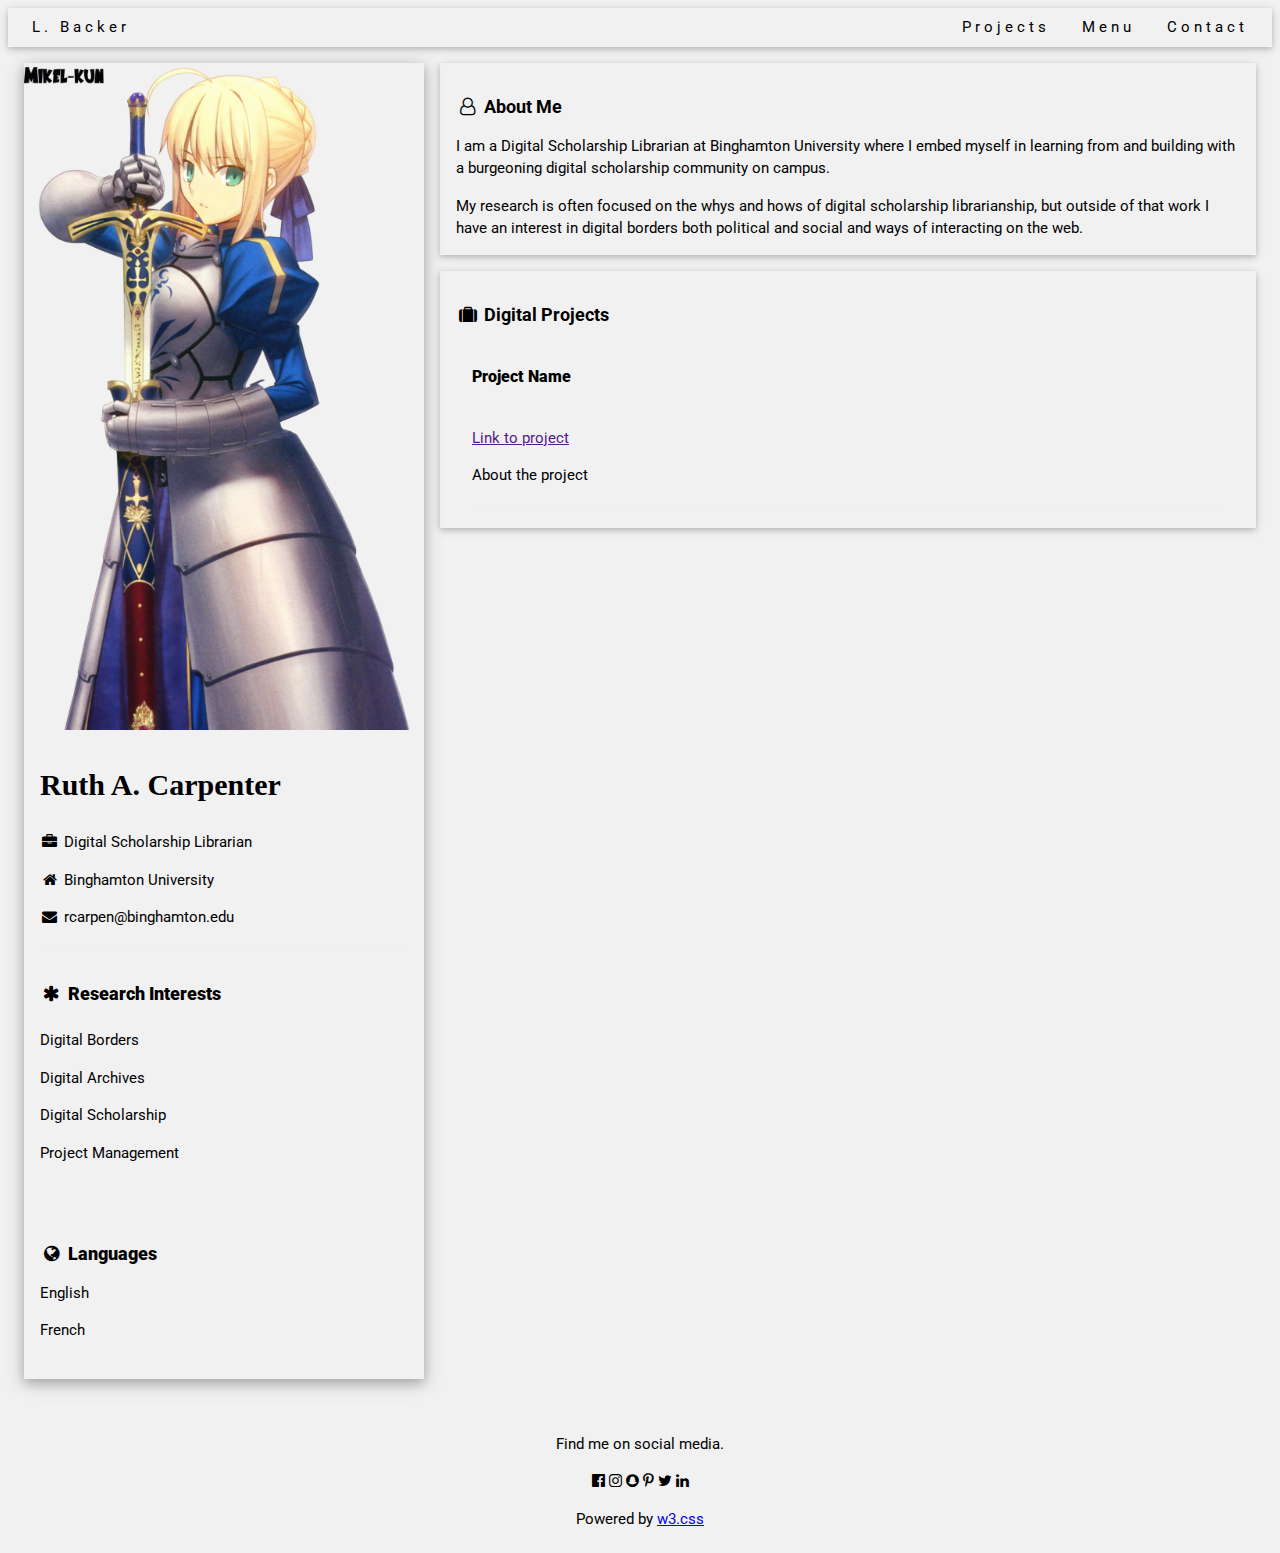
==== index.html @ b614f3e5 "initial commit" ====
<!DOCTYPE html>
<html>
<head>
    <title>rcarp-digSchol</title>
    <meta charset="UTF-8">
    <meta name="viewport" content='width=device-width, initial-scale=1'>
    <link rel="stylesheet" href='stylesheet.css'>
    <link rel='stylesheet' href='https://fonts.googleapis.com/css?family=Roboto'>
    <link rel="stylesheet" href='https://cdnjs.cloudflare.com/ajax/libs/font-awesome/4.7.0/css/font-awesome.min.css'>
  </head>

<body class='box-light-grey'>
  <!-- Navbar (sit on top) -->
<div class="w3-top">
  <div class="bar grid-padding card" style="letter-spacing:4px;">
    <a href="#home" class="bar-item button">L. Backer</a>
    <!-- Right-sided navbar links. Hide them on small screens -->
    <div class="float-right">
      <a href="projects.html" class="bar-item button">Projects</a>
      <a href="#menu" class="bar-item button">Menu</a>
      <a href="#contact" class="bar-item button">Contact</a>
    </div>
  </div>
</div>



  <div class='content margin-top' style='max-width:1400px;'>
  
    <div class='grid-padding'>

      <div class='grid-third'>

        <div class="card-4">
          <div class="display-container">
            <img src="images/saber.png" style="width:100%" alt="rcarp's profile image">
          </div>

          <div class="container">
            <h2>Ruth A. Carpen&#8203;ter</h2>
            <p><i class="fa fa-briefcase fa-fw margin-right"></i>Digital Scholarship Librarian</p>
            <p><i class="fa fa-home fa-fw margin-right"></i>Binghamton University</p>
            <p><i class="fa fa-envelope fa-fw margin-right"></i>rcarpen@&#8203;binghamton.edu</p>
            <hr>

            <h5><b><i class="fa fa-asterisk fa-fw margin-right"></i>Research Interests</b></h5>
            <ul>
              <li>Digital Borders</li>
              <li>Digital Archives</li> 
              <li>Digital Scholarship</li>
              <li>Project Management</li>
            </ul>
            <br>

          <h5><b><i class="fa fa-globe fa-fw margin-right"></i>Languages</b></h5>
          <p>English</p>
          <p>French</p>
          <br>
        </div>
      </div><br>  

    </div>

    <div class ="grid-twothird">
      <div class="container card margin-bottom">
        <h5><i class="fa fa-user-o fa-fw margin-right"></i>About Me</h5>
          <p>I am a Digital Scholarship Librarian at Binghamton University where I embed myself in learning from and building with a burgeoning digital scholarship community on campus.</p>
          <p>My research is often focused on the whys and hows of digital scholarship librarianship, but outside of that work I have an interest in digital borders both political and social and ways of interacting on the web.</p>
      </div>

      <div class="container card">
        <h5><i class="fa fa-suitcase fa-fw margin-right"></i>Digital Projects</h5>
        <div class="container">
          <h6 class="w3-opacity"><b>Project Name</b></h6>
          <a href="">Link to project</a>
          <p>About the project</p>
          <hr>
        </div>
         
        </div>

      </div>

    </div>
    
  </div>

  <footer class="container grid-center margin-top">
    <p>Find me on social media.</p>
    <i class="fa fa-facebook-official w3-hover-opacity"></i>
    <i class="fa fa-instagram w3-hover-opacity"></i>
    <i class="fa fa-snapchat w3-hover-opacity"></i>
    <i class="fa fa-pinterest-p w3-hover-opacity"></i>
    <i class="fa fa-twitter w3-hover-opacity"></i>
    <i class="fa fa-linkedin w3-hover-opacity"></i>
    <p>Powered by <a href="https://www.w3schools.com/w3css/default.asp" target="_blank">w3.css</a></p>
  </footer>

</body>
---- stylesheet.css ----
html{box-sizing:border-box;overflow-x:hidden}*,*:before,*:after{box-sizing:inherit}

html,body,h1,h2,h3,h4,h5,h6{font-family:'Roboto',sans-serif;font-size:15px;line-height:1.5}

h1{font-size:36px}h2{font-size:30px; font-family:cursive}h3{font-size:24px}h4{font-size:20px}h5{font-size:18px; margin-bottom:0em}h6{font-size:16px}
hr{border:0;border-top:1px solid #eee;margin:20px 0}
ul{list-style: none;line-height: 2.5em; padding-left:0px}

.box-light-grey{color:#000!important;background-color:#f1f1f1!important}

.margin-top{margin-top:16px!important}
.margin-right{margin-right:5px!important}
.margin-bottom{margin-bottom:16px!important}
.grid-center{text-align:center!important}

.content{margin-left:auto;margin-right:auto;max-width:980px}
.container{padding:0.01em 16px}

.card{box-shadow:0 2px 5px 0 rgba(0,0,0,0.16),0 2px 10px 0 rgba(0,0,0,0.12)}
.card-4{box-shadow:0 4px 10px 0 rgba(0,0,0,0.2),0 4px 20px 0 rgba(0,0,0,0.19)}
.display-container{position:relative}

.container:before,.container:after,.grid-padding:after,.grid-padding:before{content:"";display:table;clear:both}
.grid-padding,.grid-padding>.grid-half,.grid-padding>.grid-third,.grid-padding>.grid-twothird,.grid-padding>.grid-threequarter,.grid-padding>.grid-quarter,.grid-padding>.grid-col{padding:0 8px}
.grid-third, .grid-twothird{float:left;width:100%}

.col,.grid-half,.grid-third,.grid-twothird,.grid-threequarter,.grid-quarter{float:left;width:100%}
.col.s1{width:8.33333%}.col.s2{width:16.66666%}.col.s3{width:24.99999%}.col.s4{width:33.33333%}
.col.s5{width:41.66666%}.col.s6{width:49.99999%}.col.s7{width:58.33333%}.col.s8{width:66.66666%}
.col.s9{width:74.99999%}.col.s10{width:83.33333%}.col.s11{width:91.66666%}.col.s12{width:99.99999%}
@media (min-width:601px){.col.m1{width:8.33333%}.col.m2{width:16.66666%}.col.m3,.grid-quarter{width:24.99999%}.col.m4,.grid-third{width:33.33333%}
.col.m5{width:41.66666%}.col.m6,.grid-half{width:49.99999%}.col.m7{width:58.33333%}.col.m8,.grid-twothird{width:66.66666%}
.col.m9,.grid-threequarter{width:74.99999%}.col.m10{width:83.33333%}.col.m11{width:91.66666%}.col.m12{width:99.99999%}}

.bar{width:100%;overflow:hidden}.w3-center .w3-bar{display:inline-block;width:auto}
.bar-item{padding:8px 16px;float:left;width:auto;border:none;display:block;outline:0}
.button{border:none;display:inline-block;padding:8px 16px;vertical-align:middle;overflow:hidden;text-decoration:none;color:inherit;background-color:inherit;text-align:center;cursor:pointer;white-space:nowrap}
.float-right{float:right!important}
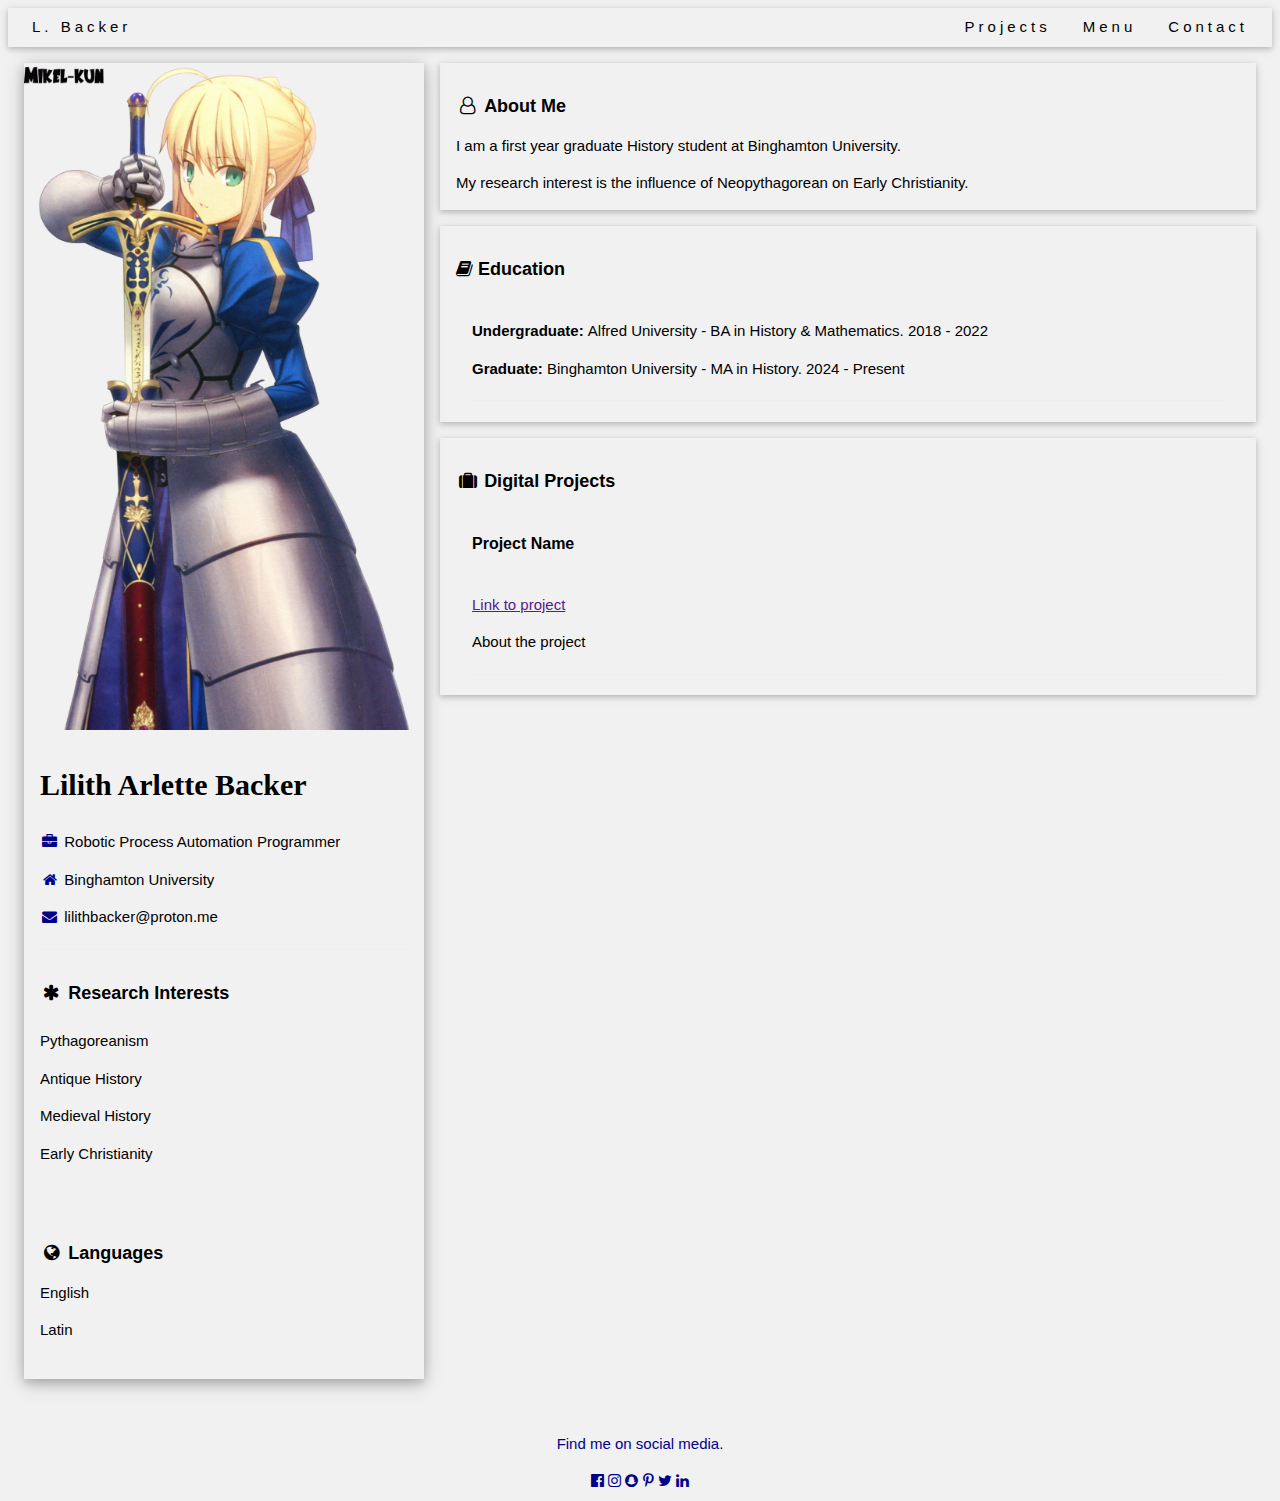
==== commit 135791cb: "changed to my own files" ====
--- a/index.html
+++ b/index.html
@@ -37,24 +37,24 @@
           </div>
 
           <div class="container">
-            <h2>Ruth A. Carpen&#8203;ter</h2>
-            <p><i class="fa fa-briefcase fa-fw margin-right"></i>Digital Scholarship Librarian</p>
-            <p><i class="fa fa-home fa-fw margin-right"></i>Binghamton University</p>
-            <p><i class="fa fa-envelope fa-fw margin-right"></i>rcarpen@&#8203;binghamton.edu</p>
+            <h2>Lilith Arlette Backer</h2>
+            <p><i class="fa fa-briefcase fa-fw margin-right new-class"></i>Robotic Process Automation Programmer</p>
+            <p><i class="fa fa-home fa-fw margin-right new-class"></i>Binghamton University</p>
+            <p><i class="fa fa-envelope fa-fw margin-right new-class"></i>lilithbacker@proton.me</p>
             <hr>
 
             <h5><b><i class="fa fa-asterisk fa-fw margin-right"></i>Research Interests</b></h5>
             <ul>
-              <li>Digital Borders</li>
-              <li>Digital Archives</li> 
-              <li>Digital Scholarship</li>
-              <li>Project Management</li>
+              <li>Pythagoreanism</li>
+              <li>Antique History</li> 
+              <li>Medieval History</li>
+              <li>Early Christianity</li>
             </ul>
             <br>
 
           <h5><b><i class="fa fa-globe fa-fw margin-right"></i>Languages</b></h5>
           <p>English</p>
-          <p>French</p>
+          <p>Latin</p>
           <br>
         </div>
       </div><br>  
@@ -64,8 +64,18 @@
     <div class ="grid-twothird">
       <div class="container card margin-bottom">
         <h5><i class="fa fa-user-o fa-fw margin-right"></i>About Me</h5>
-          <p>I am a Digital Scholarship Librarian at Binghamton University where I embed myself in learning from and building with a burgeoning digital scholarship community on campus.</p>
-          <p>My research is often focused on the whys and hows of digital scholarship librarianship, but outside of that work I have an interest in digital borders both political and social and ways of interacting on the web.</p>
+          <p>I am a first year graduate History student at Binghamton University.</p>
+          <p>My research interest is the influence of Neopythagorean on Early Christianity.</p>
+      </div>
+
+      <div class="container card margin-bottom">
+        <h5><i class="fa fa-book"></i> Education</h5>
+        <div class="container">
+          <h6 class="w3-opacity"></h6>
+          <p><b>Undergraduate: </b> Alfred University - BA in History & Mathematics. 2018 - 2022</p>
+          <p><b>Graduate: </b> Binghamton University - MA in History. 2024 - Present</p>
+          <hr>
+        </div>
       </div>
 
       <div class="container card">
@@ -85,7 +95,7 @@
     
   </div>
 
-  <footer class="container grid-center margin-top">
+  <footer class="container grid-center margin-top new-class">
     <p>Find me on social media.</p>
     <i class="fa fa-facebook-official w3-hover-opacity"></i>
     <i class="fa fa-instagram w3-hover-opacity"></i>
@@ -93,7 +103,6 @@
     <i class="fa fa-pinterest-p w3-hover-opacity"></i>
     <i class="fa fa-twitter w3-hover-opacity"></i>
     <i class="fa fa-linkedin w3-hover-opacity"></i>
-    <p>Powered by <a href="https://www.w3schools.com/w3css/default.asp" target="_blank">w3.css</a></p>
   </footer>
 
 </body>--- a/stylesheet.css
+++ b/stylesheet.css
@@ -1,6 +1,6 @@
 html{box-sizing:border-box;overflow-x:hidden}*,*:before,*:after{box-sizing:inherit}
 
-html,body,h1,h2,h3,h4,h5,h6{font-family:'Roboto',sans-serif;font-size:15px;line-height:1.5}
+html,body,h1,h2,h3,h4,h5,h6{font-family:'Ubuntu',sans-serif;font-size:15px;line-height:1.5}
 
 h1{font-size:36px}h2{font-size:30px; font-family:cursive}h3{font-size:24px}h4{font-size:20px}h5{font-size:18px; margin-bottom:0em}h6{font-size:16px}
 hr{border:0;border-top:1px solid #eee;margin:20px 0}
@@ -35,4 +35,8 @@
 .bar{width:100%;overflow:hidden}.w3-center .w3-bar{display:inline-block;width:auto}
 .bar-item{padding:8px 16px;float:left;width:auto;border:none;display:block;outline:0}
 .button{border:none;display:inline-block;padding:8px 16px;vertical-align:middle;overflow:hidden;text-decoration:none;color:inherit;background-color:inherit;text-align:center;cursor:pointer;white-space:nowrap}
-.float-right{float:right!important}+.float-right{float:right!important}
+
+.new-class{
+    color:darkblue
+}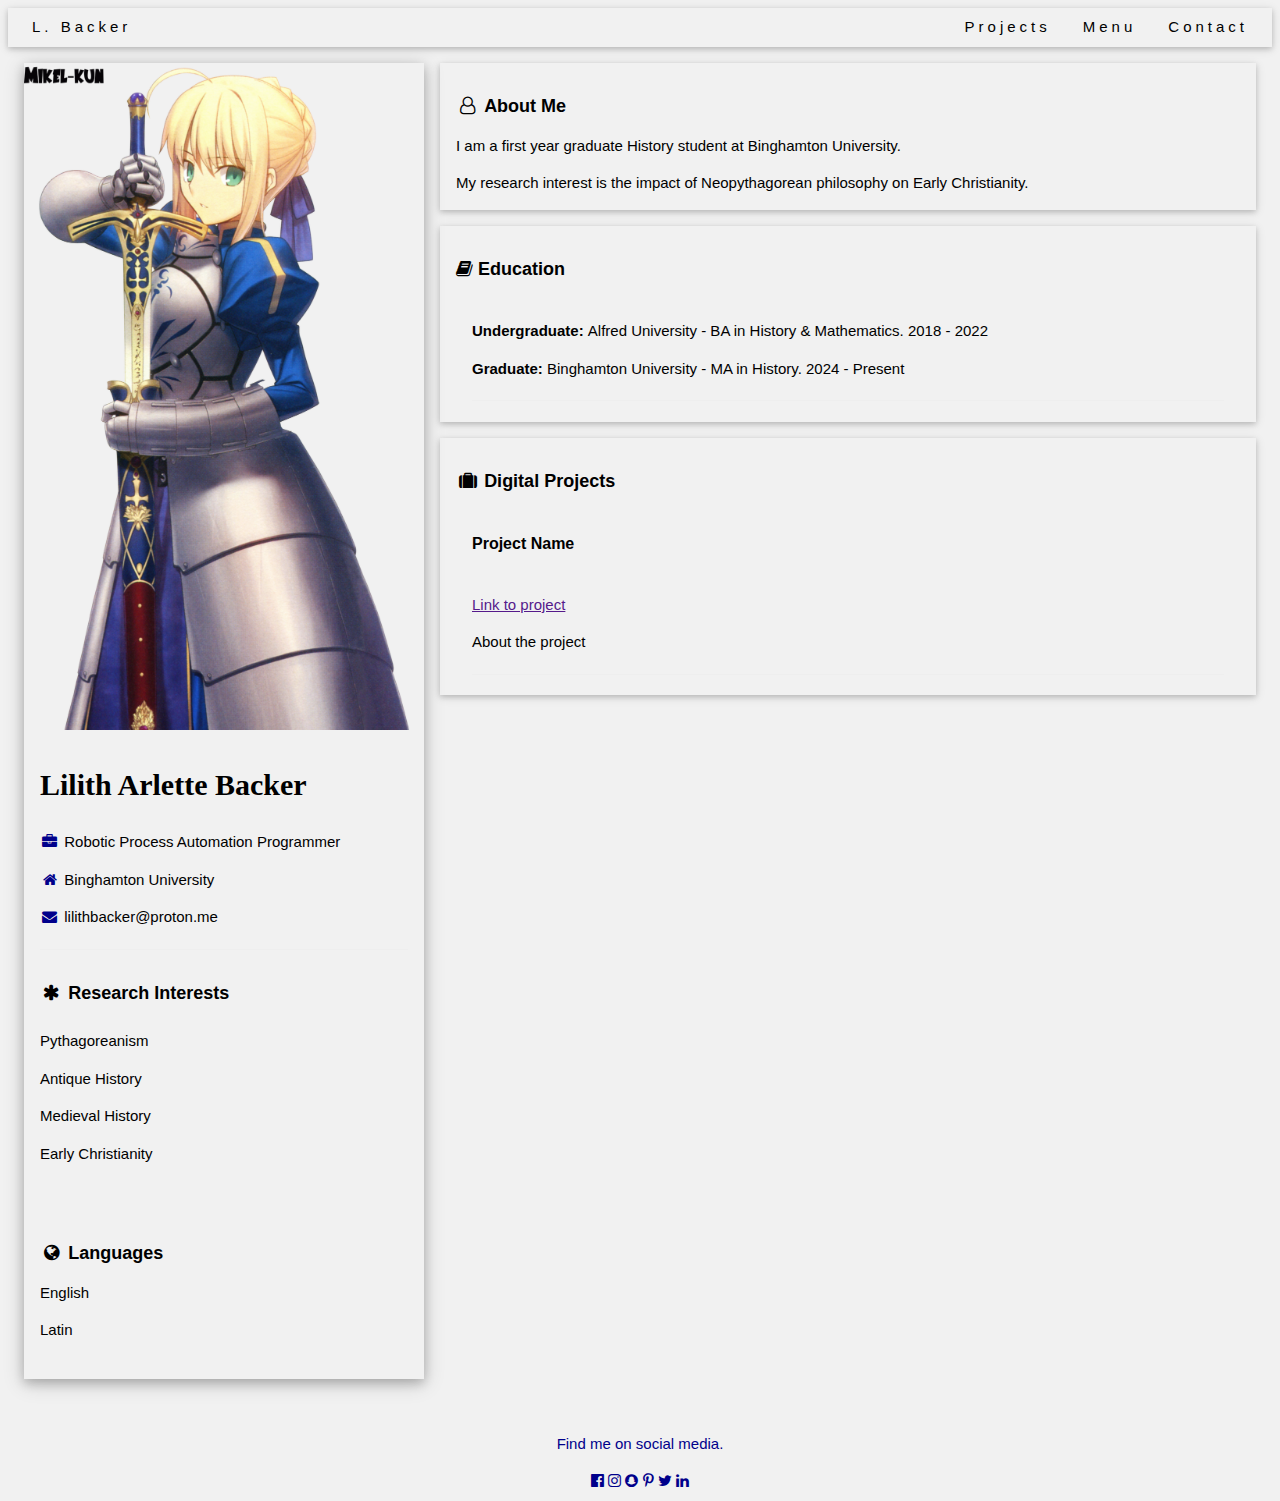
==== commit f5e63a6d: "Update index.html" ====
--- a/index.html
+++ b/index.html
@@ -1,7 +1,7 @@
 <!DOCTYPE html>
 <html>
 <head>
-    <title>rcarp-digSchol</title>
+    <title>Lilith Website</title>
     <meta charset="UTF-8">
     <meta name="viewport" content='width=device-width, initial-scale=1'>
     <link rel="stylesheet" href='stylesheet.css'>
@@ -65,7 +65,7 @@
       <div class="container card margin-bottom">
         <h5><i class="fa fa-user-o fa-fw margin-right"></i>About Me</h5>
           <p>I am a first year graduate History student at Binghamton University.</p>
-          <p>My research interest is the influence of Neopythagorean on Early Christianity.</p>
+          <p>My research interest is the impact of Neopythagorean philosophy on Early Christianity.</p>
       </div>
 
       <div class="container card margin-bottom">
@@ -105,4 +105,4 @@
     <i class="fa fa-linkedin w3-hover-opacity"></i>
   </footer>
 
-</body>+</body>
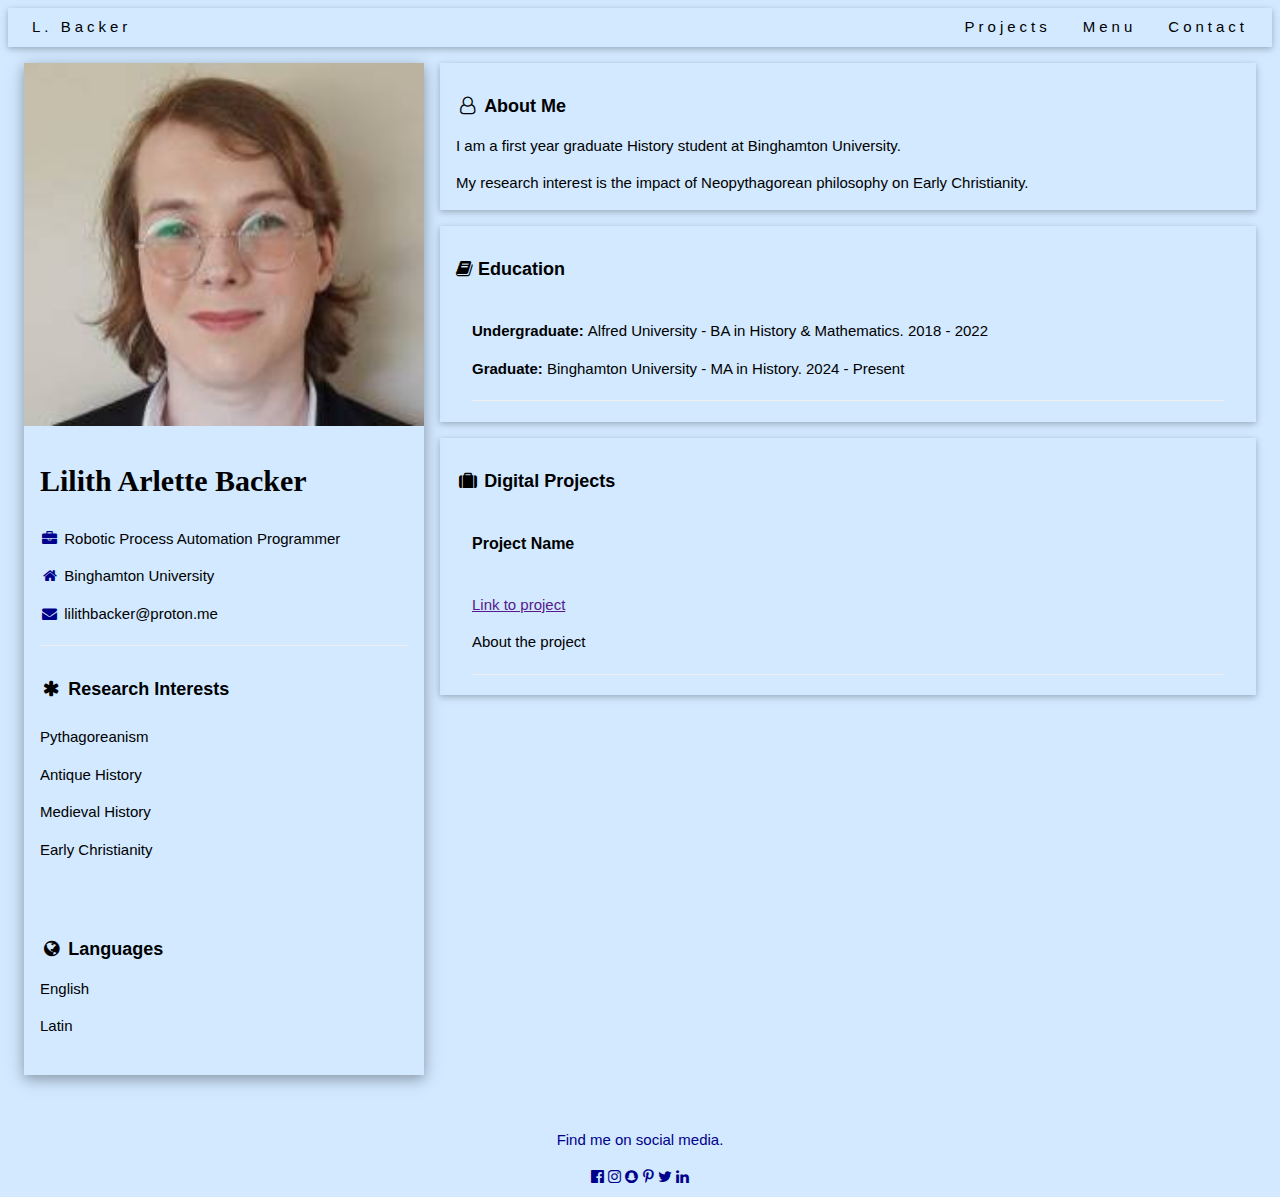
==== commit daa87b6f: "Update index.html" ====
--- a/index.html
+++ b/index.html
@@ -33,7 +33,7 @@
 
         <div class="card-4">
           <div class="display-container">
-            <img src="images/saber.png" style="width:100%" alt="rcarp's profile image">
+            <img src="images/profilePicture.jpg" style="width:100%" alt="rcarp's profile image">
           </div>
 
           <div class="container">
--- a/stylesheet.css
+++ b/stylesheet.css
@@ -6,7 +6,7 @@
 hr{border:0;border-top:1px solid #eee;margin:20px 0}
 ul{list-style: none;line-height: 2.5em; padding-left:0px}
 
-.box-light-grey{color:#000!important;background-color:#f1f1f1!important}
+.box-light-grey{color:#000!important;background-color:#d2e9ff!important}
 
 .margin-top{margin-top:16px!important}
 .margin-right{margin-right:5px!important}
@@ -39,4 +39,4 @@
 
 .new-class{
     color:darkblue
-}+}
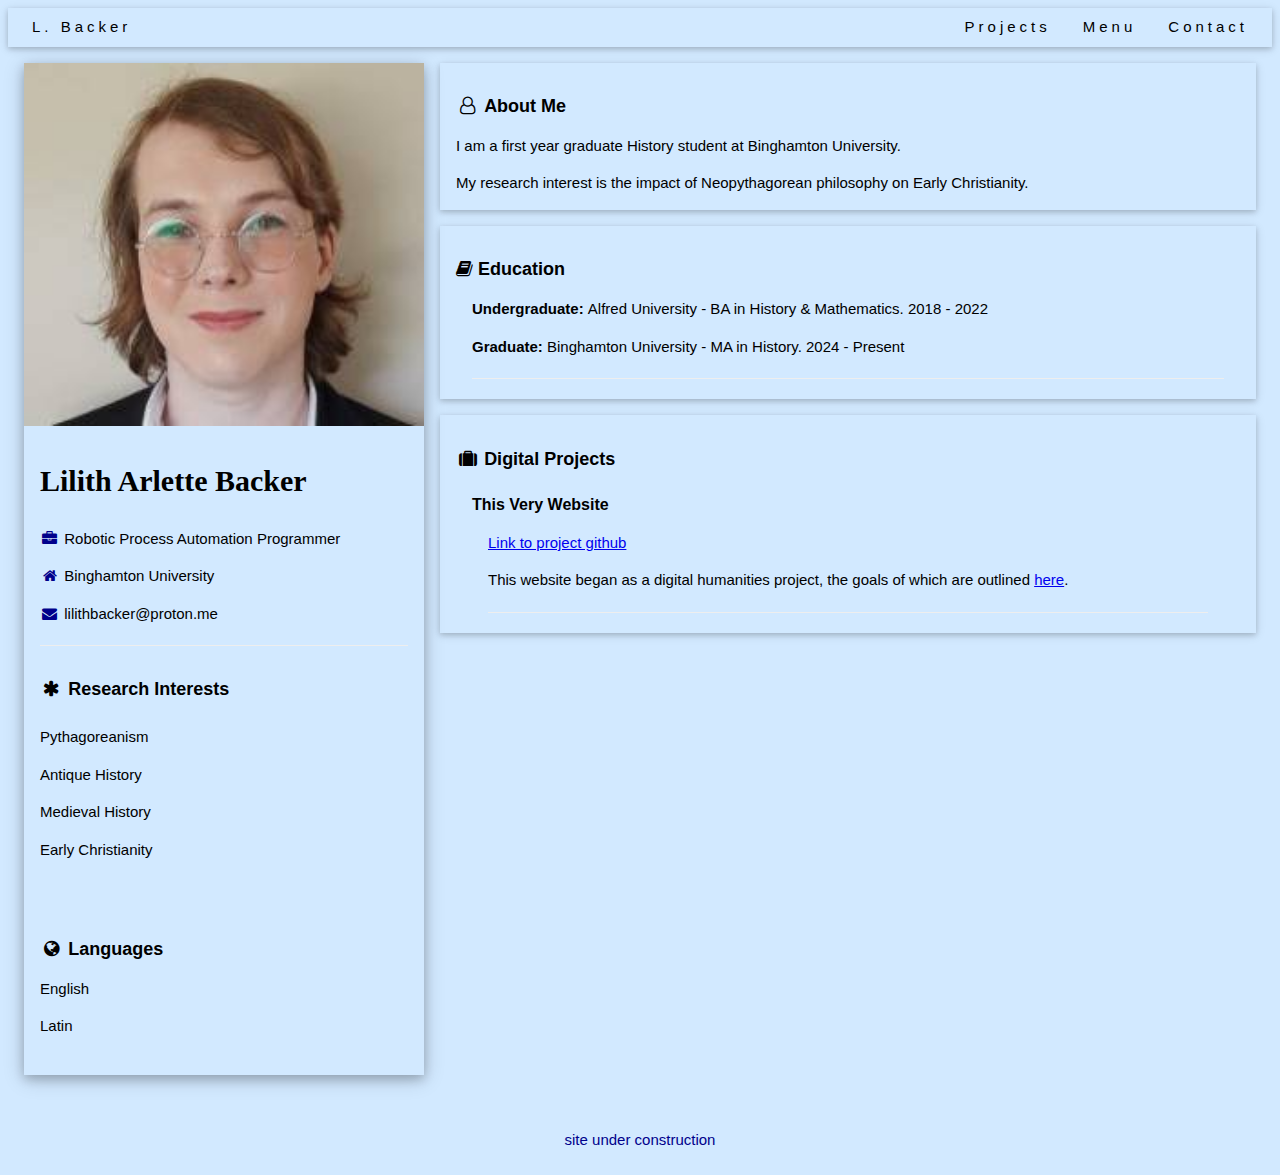
==== commit 081ff804: "added detail to website and modified css" ====
--- a/index.html
+++ b/index.html
@@ -33,7 +33,7 @@
 
         <div class="card-4">
           <div class="display-container">
-            <img src="images/profilePicture.jpg" style="width:100%" alt="rcarp's profile image">
+            <img src="images/profilePicture.jpg" style="width:100%" alt="lilith's profile image">
           </div>
 
           <div class="container">
@@ -71,7 +71,6 @@
       <div class="container card margin-bottom">
         <h5><i class="fa fa-book"></i> Education</h5>
         <div class="container">
-          <h6 class="w3-opacity"></h6>
           <p><b>Undergraduate: </b> Alfred University - BA in History & Mathematics. 2018 - 2022</p>
           <p><b>Graduate: </b> Binghamton University - MA in History. 2024 - Present</p>
           <hr>
@@ -81,10 +80,12 @@
       <div class="container card">
         <h5><i class="fa fa-suitcase fa-fw margin-right"></i>Digital Projects</h5>
         <div class="container">
-          <h6 class="w3-opacity"><b>Project Name</b></h6>
-          <a href="">Link to project</a>
-          <p>About the project</p>
+          <h6>This Very Website</h6>
+          <div class="container">
+            <p><a href="https://github.com/daemonAthena/daemonAthena.github.io">Link to project github</a></p>
+            <p>This website began as a digital humanities project, the goals of which are outlined <a href="https://github.com/daemonAthena/my-pro-webpage">here</a>.</p>
           <hr>
+          </div>
         </div>
          
         </div>
@@ -96,13 +97,7 @@
   </div>
 
   <footer class="container grid-center margin-top new-class">
-    <p>Find me on social media.</p>
-    <i class="fa fa-facebook-official w3-hover-opacity"></i>
-    <i class="fa fa-instagram w3-hover-opacity"></i>
-    <i class="fa fa-snapchat w3-hover-opacity"></i>
-    <i class="fa fa-pinterest-p w3-hover-opacity"></i>
-    <i class="fa fa-twitter w3-hover-opacity"></i>
-    <i class="fa fa-linkedin w3-hover-opacity"></i>
+    <p>site under construction</p>  
   </footer>
 
 </body>
--- a/stylesheet.css
+++ b/stylesheet.css
@@ -2,7 +2,7 @@
 
 html,body,h1,h2,h3,h4,h5,h6{font-family:'Ubuntu',sans-serif;font-size:15px;line-height:1.5}
 
-h1{font-size:36px}h2{font-size:30px; font-family:cursive}h3{font-size:24px}h4{font-size:20px}h5{font-size:18px; margin-bottom:0em}h6{font-size:16px}
+h1{font-size:36px}h2{font-size:30px; font-family:cursive}h3{font-size:24px}h4{font-size:20px}h5{font-size:18px; margin-bottom:0em}h6{font-size:16px; margin-top: 1.25em; margin-bottom: 0em}
 hr{border:0;border-top:1px solid #eee;margin:20px 0}
 ul{list-style: none;line-height: 2.5em; padding-left:0px}
 
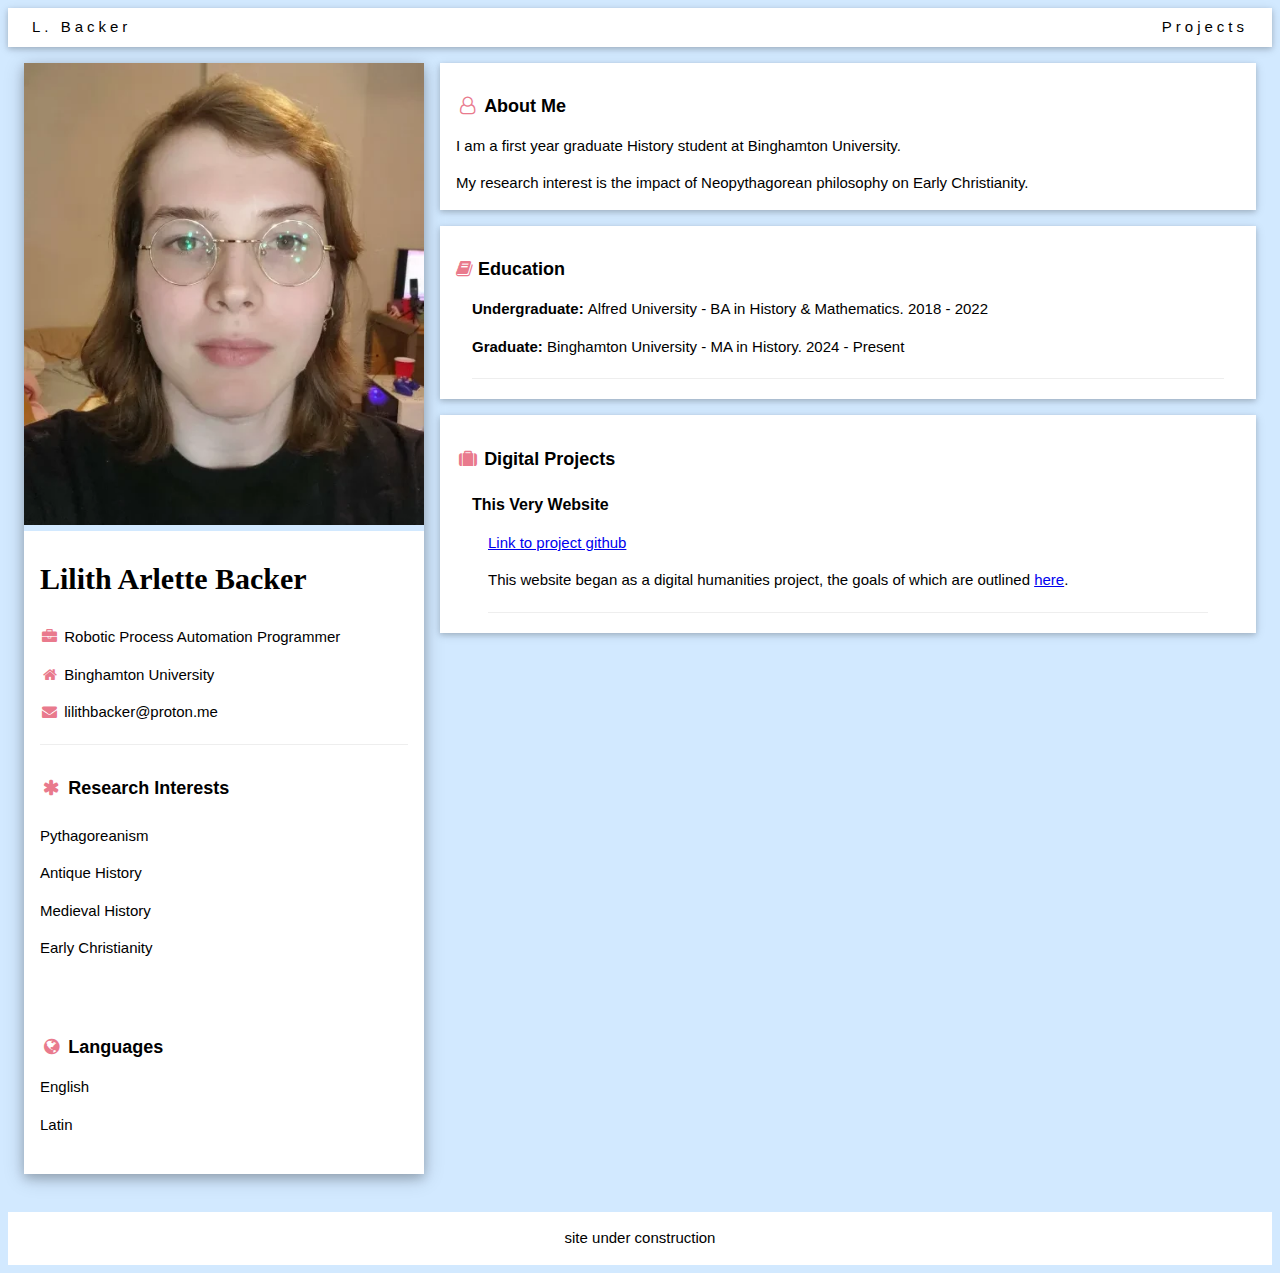
==== commit 9031599e: "Added temporary content to site" ====
--- a/index.html
+++ b/index.html
@@ -7,18 +7,17 @@
     <link rel="stylesheet" href='stylesheet.css'>
     <link rel='stylesheet' href='https://fonts.googleapis.com/css?family=Roboto'>
     <link rel="stylesheet" href='https://cdnjs.cloudflare.com/ajax/libs/font-awesome/4.7.0/css/font-awesome.min.css'>
-  </head>
+    
+</head>
 
-<body class='box-light-grey'>
+<body class='box-light-blue'>
   <!-- Navbar (sit on top) -->
 <div class="w3-top">
-  <div class="bar grid-padding card" style="letter-spacing:4px;">
+  <div class="bar grid-padding card box-white" style="letter-spacing:4px;">
     <a href="#home" class="bar-item button">L. Backer</a>
     <!-- Right-sided navbar links. Hide them on small screens -->
     <div class="float-right">
       <a href="projects.html" class="bar-item button">Projects</a>
-      <a href="#menu" class="bar-item button">Menu</a>
-      <a href="#contact" class="bar-item button">Contact</a>
     </div>
   </div>
 </div>
@@ -38,9 +37,9 @@
 
           <div class="container">
             <h2>Lilith Arlette Backer</h2>
-            <p><i class="fa fa-briefcase fa-fw margin-right new-class"></i>Robotic Process Automation Programmer</p>
-            <p><i class="fa fa-home fa-fw margin-right new-class"></i>Binghamton University</p>
-            <p><i class="fa fa-envelope fa-fw margin-right new-class"></i>lilithbacker@proton.me</p>
+            <p><i class="fa fa-briefcase fa-fw margin-right "></i>Robotic Process Automation Programmer</p>
+            <p><i class="fa fa-home fa-fw margin-right "></i>Binghamton University</p>
+            <p><i class="fa fa-envelope fa-fw margin-right "></i>lilithbacker@proton.me</p>
             <hr>
 
             <h5><b><i class="fa fa-asterisk fa-fw margin-right"></i>Research Interests</b></h5>
@@ -96,7 +95,7 @@
     
   </div>
 
-  <footer class="container grid-center margin-top new-class">
+  <footer class="container grid-center margin-top ">
     <p>site under construction</p>  
   </footer>
 
--- a/stylesheet.css
+++ b/stylesheet.css
@@ -6,7 +6,9 @@
 hr{border:0;border-top:1px solid #eee;margin:20px 0}
 ul{list-style: none;line-height: 2.5em; padding-left:0px}
 
-.box-light-grey{color:#000!important;background-color:#d2e9ff!important}
+.box-light-blue{color:#000!important;background-color:#d2e9ff!important}
+.box-white{color:#000!important;background-color:#ffffff!important}
+
 
 .margin-top{margin-top:16px!important}
 .margin-right{margin-right:5px!important}
@@ -14,7 +16,7 @@
 .grid-center{text-align:center!important}
 
 .content{margin-left:auto;margin-right:auto;max-width:980px}
-.container{padding:0.01em 16px}
+.container{padding:0.01em 16px;background-color: #ffffff;}
 
 .card{box-shadow:0 2px 5px 0 rgba(0,0,0,0.16),0 2px 10px 0 rgba(0,0,0,0.12)}
 .card-4{box-shadow:0 4px 10px 0 rgba(0,0,0,0.2),0 4px 20px 0 rgba(0,0,0,0.19)}
@@ -37,6 +39,4 @@
 .button{border:none;display:inline-block;padding:8px 16px;vertical-align:middle;overflow:hidden;text-decoration:none;color:inherit;background-color:inherit;text-align:center;cursor:pointer;white-space:nowrap}
 .float-right{float:right!important}
 
-.new-class{
-    color:darkblue
-}
+i{color:rgb(233, 122, 141)}